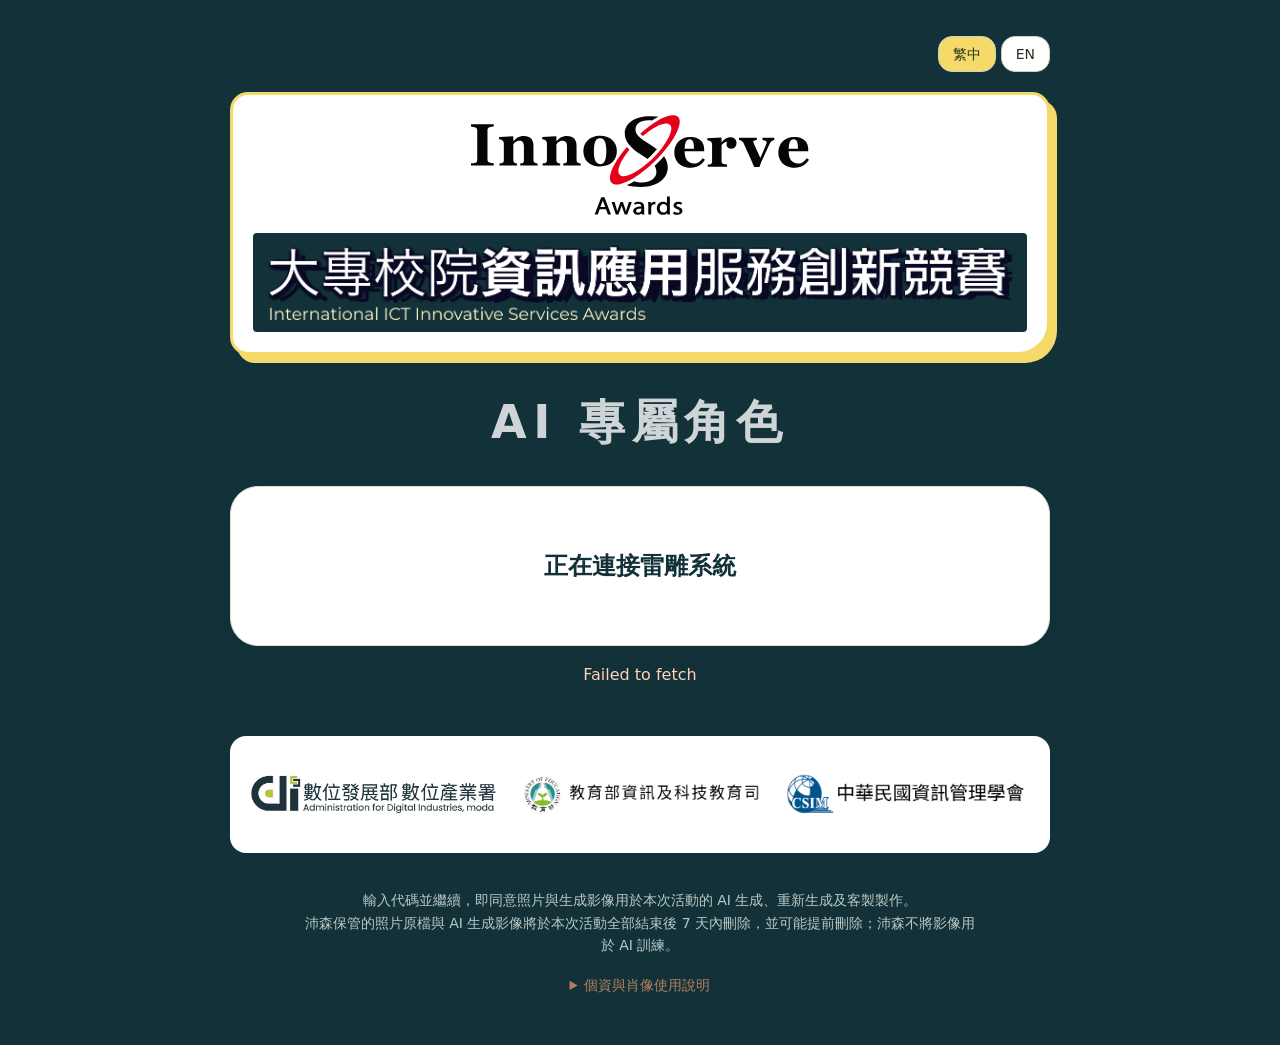
==== index.html @ 1585f526 "Update laser guest flow, event branding, three review buttons and kiosk/mobile upload" ====
<!doctype html><html lang="zh-Hant"><head><meta charset="utf-8"><meta name="viewport" content="width=device-width,initial-scale=1"><meta name="color-scheme" content="light"><title>AI 專屬角色</title><link rel="stylesheet" href="style.css?v=20261104-flow3"><script src="config.js?v=20261104-flow3"></script><script defer src="qrious.min.js"></script><script defer src="photo-input.js?v=20261104-flow3"></script><script defer src="app.js?v=20261104-flow3"></script><script defer src="language.js?v=20261104-flow3"></script></head><body><main><nav class="language"><button data-language="zh">繁中</button> <button data-language="en">EN</button></nav><header><div class="event"><div class="event-brand"><img class="event-brand-logo" src="assets/innoserve/brand-logo.svg" alt="InnoServe Awards" /><div class="event-brand-title"><img src="assets/innoserve/brand-title.webp" alt="大專校院資訊應用服務創新競賽 — International ICT Innovative Services Awards" /></div></div></div><h1 id="title">AI 專屬角色</h1></header><div id="screen" class="card"></div><p id="message" role="status"></p><div class="partners"><img src="assets/innoserve/adi.jpg" alt="數位產業署"><img src="assets/innoserve/moe.png" alt="教育部資科司"><img src="assets/innoserve/csim.png" alt="中華民國資訊管理學會"></div><footer>輸入代碼並繼續，即同意照片與生成影像用於本次活動的 AI 生成、重新生成及客製製作。<br>沛森保管的照片原檔與 AI 生成影像將於本次活動全部結束後 7 天內刪除，並可能提前刪除；沛森不將影像用於 AI 訓練。<details><summary>個資與肖像使用說明</summary>刪除後無法再次提供下載。經您另行同意，禮品成品照片得用於官方網站活動案例展示，不設定固定展示期限，且不適用前述 7 天刪除期限。您可申請撤下，不影響活動體驗資格。查詢、閱覽、申請停止蒐集、處理、利用及刪除，請聯絡沛森顧問有限公司：02-6603-9971。</details></footer></main></body></html>
---- style.css ----
*{box-sizing:border-box}body{margin:0;background:#faf9f6;color:#20241f;font-family:system-ui,'Microsoft JhengHei',sans-serif;line-height:1.6}main{width:min(94%,820px);margin:0 auto;padding:36px 0 48px}header{text-align:center;margin-bottom:36px}.eyebrow{font-size:11px;letter-spacing:.25em;color:#74816d}h1{font-size:clamp(28px,4vw,46px);line-height:1.2;font-weight:650;letter-spacing:.05em}h2{font-size:24px}p{color:#65705e}button,.button{font:inherit;cursor:pointer;border:1px solid #ccd2c5;border-radius:14px;padding:14px 24px;background:white;color:#26321f;display:inline-block;text-decoration:none}button.primary{background:#364832;border-color:#364832;color:white;font-weight:650;font-size:20px;min-width:210px}button:disabled{opacity:.5;cursor:wait}input,select,textarea{font:inherit;padding:10px;border:1px solid #cbd0c4;border-radius:8px;max-width:100%}.card{background:#fff;border:1px solid #e0e2da;border-radius:28px;padding:clamp(20px,4vw,40px);text-align:center;box-shadow:0 12px 40px #36483205}.portrait,video{width:min(100%,520px);aspect-ratio:1;object-fit:contain;background:white;border-radius:22px}video{object-fit:cover;transform:scaleX(-1)}.actions{display:flex;gap:12px;justify-content:center;flex-wrap:wrap;margin-top:24px}.note,footer{font-size:12px;color:#847c70}footer{text-align:center;margin:36px auto 0;max-width:680px}.number{font-size:36px;font-weight:700;letter-spacing:.04em}.error{color:#a33024;white-space:pre-wrap}#message{min-height:1.6em;text-align:center}.pulse{margin:50px auto;width:96px;height:96px;border:2px solid #dce0d6;border-top:3px solid #364832;border-radius:50%;animation:spin 2s linear infinite}@keyframes spin{to{transform:rotate(360deg)}}.steps{display:flex;gap:12px;justify-content:center;color:#68755f;font-size:14px;margin:28px 0}.steps span{border-bottom:1px solid #bcc6b1;padding:8px}.row{display:grid;grid-template-columns:100px 140px 1fr;gap:20px;text-align:left;align-items:center;margin-top:18px;padding:20px;border:1px solid #ddd;border-radius:18px;background:white}.row img{width:140px;background:white}.row .actions{justify-content:flex-start;margin:8px 0}.row button{padding:8px 12px;font-size:14px}.toolbar{display:flex;flex-wrap:wrap;gap:12px;align-items:center}.hidden{display:none!important}#qr{display:block;width:220px;height:220px;margin:20px auto}details{text-align:left;margin-top:16px}.sample{width:180px;height:180px;margin:18px auto;display:block;color:#364832}.queue-note{font-size:14px}@media(max-width:600px){.row{grid-template-columns:80px 1fr}.row .operations{grid-column:1/-1}.row img{width:120px}main{padding-top:24px}h1{margin:12px 0}.card{border-radius:22px}}

body{background:#133139;color:#fff}header p,.eyebrow{color:rgba(255,255,255,.8)}.card{color:#133139}.event{background:white;border:3px solid #f5da69;border-radius:18px 18px 32px 18px;padding:20px;box-shadow:7px 8px 0 #f5da69;margin-bottom:40px}.event img{width:100%;display:block}button.primary{background:#f5da69;color:#133139;border-color:#f5da69}.partners{display:flex;align-items:center;gap:16px;background:white;border-radius:16px;padding:18px;margin-top:48px}.partners img{width:calc((100% - 32px)/3);object-fit:contain}.examples{display:flex;align-items:center;justify-content:center;gap:12px}.examples figure{margin:0;width:42%}.examples img{width:100%;aspect-ratio:1;object-fit:contain;background:white;border:3px solid #f5da69;border-radius:24px}.examples figcaption{margin-top:10px}footer{color:#d2c8b6}#message{color:#fff}#message.error{color:#ffd1b8}.toolbar{color:white}.row{color:#133139}.note{color:#d5d8d7}.card .note{color:#65705e}

.bear{width:min(80vw,300px);height:min(80vw,300px);margin:20px auto;background-image:url('assets/bear-boba-sheet.png');background-size:200% 200%;animation:bear-frames 2s steps(1,end) infinite}@keyframes bear-frames{0%,100%{background-position:0 0}25%{background-position:100% 0}50%{background-position:0 100%}75%{background-position:100% 100%}}.language{text-align:right;margin-bottom:20px}.language button{padding:6px 14px;font-size:14px}.language button[aria-pressed=true]{background:#f5da69}


/* Estimated fill progress; 100% is reserved for a saved result. */
.generation-percent{display:flex;justify-content:flex-end;align-items:baseline;gap:12px;margin:20px 0 8px;color:#133139}
.generation-percent span{font-size:14px}
.generation-percent strong{font-size:clamp(40px,7vw,64px);font-weight:800;line-height:1.1;font-variant-numeric:tabular-nums}
.generation-progress{position:relative;overflow:hidden;width:100%;height:22px;border-radius:999px;background:#edf1ed;margin-bottom:24px}
.generation-progress::before{content:"";position:absolute;inset:0 auto 0 0;width:var(--progress,5%);background:#dcbc39;border-radius:999px;transition:width 1s linear}
.generation-progress.is-failed::before{background:#d77352}

.loading-slides{width:min(100%,520px);aspect-ratio:1721/1244;margin:20px auto;overflow:hidden;border-radius:16px;background:#1e333d}.loading-slides img{display:block;width:100%;height:100%;object-fit:contain}

.code-entry{display:grid;gap:20px;max-width:420px;margin:24px auto}.code-entry label{display:grid;gap:10px}.code-entry input{width:100%;font-size:24px;text-align:center}.color-grid{display:grid;grid-template-columns:repeat(auto-fit,minmax(180px,1fr));gap:14px;margin:20px 0}.color-grid button{display:flex;align-items:center;gap:12px}.color-grid button[aria-pressed=true]{outline:3px solid #dcbc39;background:#fff8d1}.swatch{display:inline-block;width:30px;height:30px;border:1px solid #89999c;border-radius:50%;flex-shrink:0}.admin-tabs{display:flex;gap:12px;margin:20px 0}.admin-tabs a{padding:12px 24px;color:white;border:1px solid #f5da69;border-radius:12px;text-decoration:none}.admin-tabs a.active{background:#f5da69;color:#133139}.settings-card{margin-top:24px;text-align:left}.settings-card form{display:flex;flex-wrap:wrap;gap:14px;align-items:end}.settings-card label{display:grid;gap:6px}.settings-row{display:flex;align-items:center;gap:12px;flex-wrap:wrap;padding:14px 0;border-bottom:1px solid #ddd}.settings-row>span:not(.swatch){flex:1}.row{grid-template-columns:180px 140px 1fr}@media(max-width:600px){.row{grid-template-columns:1fr 120px}.row .operations{grid-column:1/-1}}

.color-grid{grid-template-columns:repeat(3,minmax(0,1fr));gap:12px}.color-grid .cup-choice{display:flex;flex-direction:column;align-items:center;padding:10px;overflow:hidden}.cup-photo{width:100%;height:auto;aspect-ratio:1;object-fit:contain;border-radius:12px}.cup-choice[aria-pressed="true"]{outline:4px solid #d4ae35;background:#fff5c7}.cup-choice:disabled{opacity:.45}.cup-choice .swatch{display:none}#bulk-form{margin:24px 0;padding-top:20px;border-top:1px solid #ddd}#bulk-codes{display:block;width:100%;box-sizing:border-box;font:inherit;padding:12px;border:1px solid #aaa;border-radius:10px}#bulk-result{overflow-wrap:anywhere;margin-bottom:16px}@media(max-width:480px){.color-grid{gap:6px}.color-grid .cup-choice{padding:6px;font-size:15px}}
#bulk-form>label,#bulk-form>p{flex-basis:100%}


/* Shared event branding; source artwork keeps its original aspect ratio. */
.event-brand{display:flex;flex-direction:column;align-items:center;gap:18px;width:100%;background:#fff}
.event-brand img.event-brand-logo{display:block;width:min(58%,340px);height:auto;margin:0;object-fit:contain}
.event-brand .event-brand-title{width:100%;padding:12px 14px;background:#133139;box-sizing:border-box;border-radius:4px}
.event-brand .event-brand-title img{display:block;width:100%;height:auto;margin:0;object-fit:contain}
.screenshot-note{color:#b48b00;white-space:nowrap}
.review-actions button{min-width:150px;flex:1 1 150px;max-width:240px;min-height:60px;font-weight:650}
.review-actions button.primary{font-size:inherit}
.completed-layout{display:grid;grid-template-columns:1fr 1fr;align-items:center;gap:20px;margin:28px 0}
.completed-layout>.portrait{width:100%;border:1px solid #e0e2da}
.download-panel{padding:12px;border:1px solid #e0e2da;border-radius:18px;min-width:0}
.download-qr{display:block;width:min(100%,300px);height:auto;margin:16px auto;background:#fff;border-radius:0}
.download-panel p{margin:12px 0}.download-panel a{font-size:14px;padding:10px 14px}
.mobile-upload .download-qr{width:min(100%,360px)}
.file-label{display:grid;gap:12px;text-align:left;font-weight:600}.file-label input{width:100%}
.staff-color-actions{display:flex;flex-wrap:wrap;gap:8px;margin:16px 0}.staff-color-actions>p{width:100%;margin:0;font-size:14px}.staff-color-actions button{display:flex;gap:6px;align-items:center;font-size:14px!important;padding:10px!important}.staff-color-actions .swatch{width:18px;height:18px}.staff-color-actions button[aria-pressed=true]{background:#fff5c7;border:2px solid #b48b00}.staff-color-actions button:disabled{cursor:default}
@media(max-width:600px){.event-brand{gap:12px}.event-brand .event-brand-title{padding:8px}.event-brand img.event-brand-logo{width:60%}.completed-layout{gap:12px}.download-panel{padding:8px}.review-actions{gap:8px}.review-actions button{min-width:0;padding:12px 10px;flex:1 1 0;font-size:15px}.download-panel a{padding:8px;font-size:13px}}
@media(max-width:380px){.completed-layout{grid-template-columns:1fr}.completed-layout>.portrait{max-width:220px;margin:auto}.download-qr{max-width:240px}}
header h1#title{font-weight:900;letter-spacing:.14em;color:rgba(255,255,255,.8)}footer{color:#b8c9c5;font-size:clamp(12px,1.6vw,14px);line-height:1.6}footer details>summary{color:#b38159;cursor:pointer;text-align:center;margin-top:18px}footer details[open]{background:#fff;color:#133139;border-radius:14px;padding:16px}footer details[open]>summary{margin-top:0;margin-bottom:12px}

header h1#title{font-weight:900;letter-spacing:.14em;color:rgba(255,255,255,.8)}footer{color:#b8c9c5;font-size:clamp(12px,1.6vw,14px);line-height:1.6}footer details>summary{color:#b38159;cursor:pointer;text-align:center;margin-top:18px}footer details[open]{background:#fff;color:#133139;border-radius:14px;padding:16px}footer details[open]>summary{margin-top:0;margin-bottom:12px}
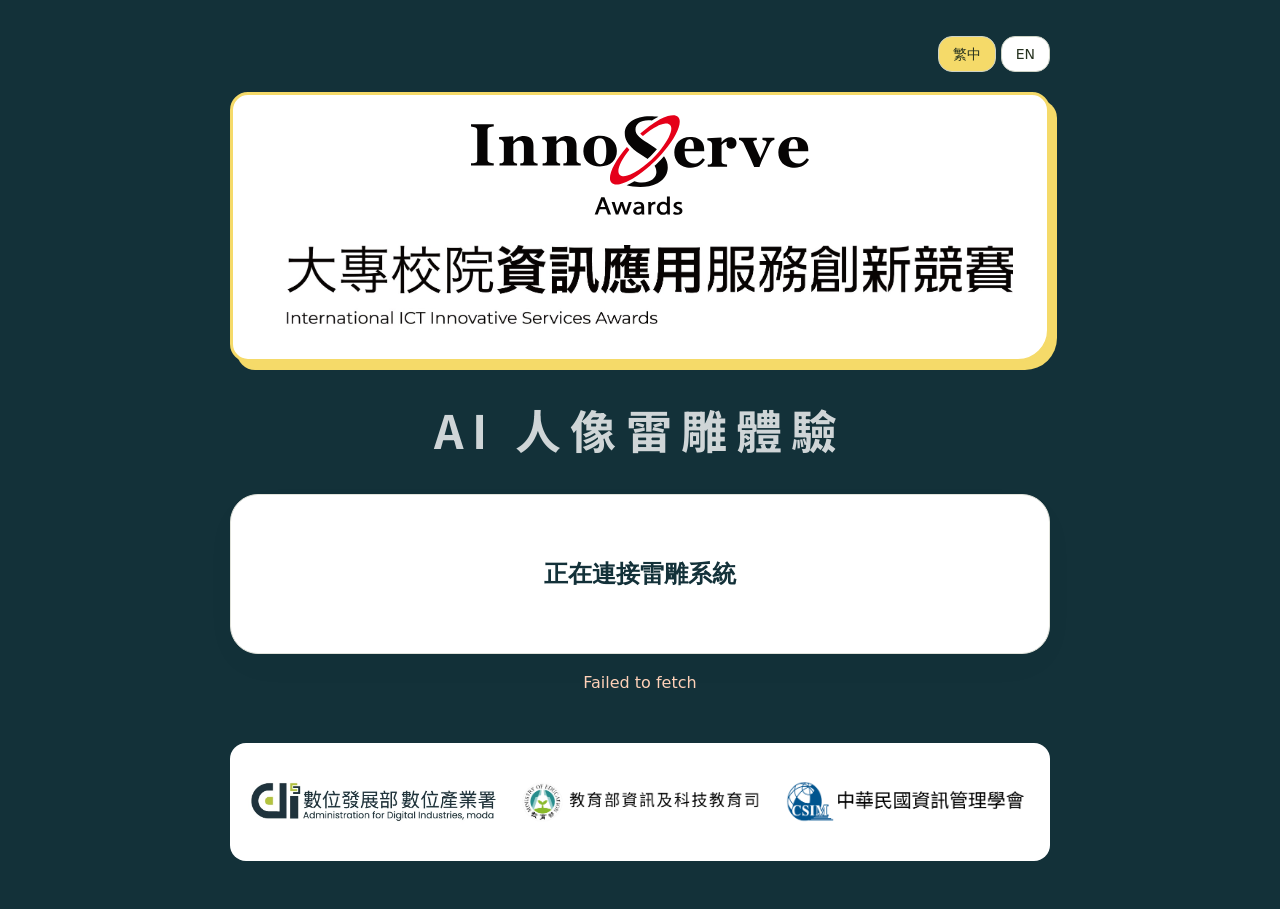
==== commit db0109aa: "Update event branding and add start homepage before code entry" ====
--- a/index.html
+++ b/index.html
@@ -1,2 +1,3 @@
-<!doctype html><html lang="zh-Hant"><head><meta charset="utf-8"><meta name="viewport" content="width=device-width,initial-scale=1"><meta name="color-scheme" content="light"><title>AI 專屬角色</title><link rel="stylesheet" href="style.css?v=20261104-flow3"><script src="config.js?v=20261104-flow3"></script><script defer src="qrious.min.js"></script><script defer src="photo-input.js?v=20261104-flow3"></script><script defer src="app.js?v=20261104-flow3"></script><script defer src="language.js?v=20261104-flow3"></script></head><body><main><nav class="language"><button data-language="zh">繁中</button> <button data-language="en">EN</button></nav><header><div class="event"><div class="event-brand"><img class="event-brand-logo" src="assets/innoserve/brand-logo.svg" alt="InnoServe Awards" /><div class="event-brand-title"><img src="assets/innoserve/brand-title.webp" alt="大專校院資訊應用服務創新競賽 — International ICT Innovative Services Awards" /></div></div></div><h1 id="title">AI 專屬角色</h1></header><div id="screen" class="card"></div><p id="message" role="status"></p><div class="partners"><img src="assets/innoserve/adi.jpg" alt="數位產業署"><img src="assets/innoserve/moe.png" alt="教育部資科司"><img src="assets/innoserve/csim.png" alt="中華民國資訊管理學會"></div><footer>輸入代碼並繼續，即同意照片與生成影像用於本次活動的 AI 生成、重新生成及客製製作。<br>沛森保管的照片原檔與 AI 生成影像將於本次活動全部結束後 7 天內刪除，並可能提前刪除；沛森不將影像用於 AI 訓練。<details><summary>個資與肖像使用說明</summary>刪除後無法再次提供下載。經您另行同意，禮品成品照片得用於官方網站活動案例展示，不設定固定展示期限，且不適用前述 7 天刪除期限。您可申請撤下，不影響活動體驗資格。查詢、閱覽、申請停止蒐集、處理、利用及刪除，請聯絡沛森顧問有限公司：02-6603-9971。</details></footer></main></body></html>
+<!doctype html><html lang="zh-Hant"><head><meta charset="utf-8"><meta name="viewport" content="width=device-width,initial-scale=1"><meta name="color-scheme" content="light"><title>AI 人像雷雕體驗</title><link href="https://fonts.googleapis.com/css2?family=Noto+Sans+JP:wght@400;700;900&family=Noto+Sans+TC:wght@300;500;700;900&display=swap" rel="stylesheet"><link rel="stylesheet" href="style.css?v=20261104-home4"><script src="config.js?v=20261104-home4"></script><script defer src="qrious.min.js"></script><script defer src="photo-input.js?v=20261104-flow3"></script><script defer src="app.js?v=20261104-home4"></script><script defer src="language.js?v=20261104-home4"></script></head><body><main><nav class="language"><button data-language="zh">繁中</button> <button data-language="en">EN</button></nav><header><div class="event"><div class="event-brand"><img class="event-brand-logo" src="assets/innoserve/brand-logo.svg" alt="InnoServe Awards" /><div class="event-brand-title"><img src="assets/innoserve/brand-title-black.jpg" alt="大專校院資訊應用服務創新競賽 — International ICT Innovative Services Awards" /></div></div></div><h1 id="title">AI 人像雷雕體驗</h1></header><div id="screen" class="card"></div><p id="message" role="status"></p><div class="partners"><img src="assets/innoserve/adi.jpg" alt="數位產業署"><img src="assets/innoserve/moe.png" alt="教育部資科司"><img src="assets/innoserve/csim.png" alt="中華民國資訊管理學會"></div><footer id="privacy-notice" hidden><p>點擊「開始體驗」，即同意照片與生成影像用於本次活動的 AI 生成、重新生成及客製製作。</p><p>照片原檔將於活動結束後 7 天內刪除；沛森不將影像用於 AI 訓練。</p><details><summary>個資與肖像使用說明</summary><p>沛森保管的照片原檔與 AI 生成影像，將於本次活動全部結束後 7 天內刪除，並可能提前刪除；刪除後將無法再次提供下載。</p><p>經您另行同意，沛森得將 AI 圖像印製於禮品上的成品照片，用於官方網站的活動案例展示，不設定固定展示期限。此類展示照片不適用前述 7 天刪除期限；您可聯絡沛森申請停止使用及撤下，不影響活動體驗資格。</p><p>如需查詢、閱覽、申請停止蒐集、處理、利用及刪除，請聯絡沛森顧問有限公司：<a href="tel:0266039971">02-6603-9971</a>。</p></details></footer></main></body></html>
 
+
--- a/style.css
+++ b/style.css
@@ -24,7 +24,7 @@
 /* Shared event branding; source artwork keeps its original aspect ratio. */
 .event-brand{display:flex;flex-direction:column;align-items:center;gap:18px;width:100%;background:#fff}
 .event-brand img.event-brand-logo{display:block;width:min(58%,340px);height:auto;margin:0;object-fit:contain}
-.event-brand .event-brand-title{width:100%;padding:12px 14px;background:#133139;box-sizing:border-box;border-radius:4px}
+.event-brand .event-brand-title{width:100%;padding:12px 14px;background:#fff;box-sizing:border-box;border-radius:4px}
 .event-brand .event-brand-title img{display:block;width:100%;height:auto;margin:0;object-fit:contain}
 .screenshot-note{color:#b48b00;white-space:nowrap}
 .review-actions button{min-width:150px;flex:1 1 150px;max-width:240px;min-height:60px;font-weight:650}
@@ -42,3 +42,11 @@
 header h1#title{font-weight:900;letter-spacing:.14em;color:rgba(255,255,255,.8)}footer{color:#b8c9c5;font-size:clamp(12px,1.6vw,14px);line-height:1.6}footer details>summary{color:#b38159;cursor:pointer;text-align:center;margin-top:18px}footer details[open]{background:#fff;color:#133139;border-radius:14px;padding:16px}footer details[open]>summary{margin-top:0;margin-bottom:12px}
 
 header h1#title{font-weight:900;letter-spacing:.14em;color:rgba(255,255,255,.8)}footer{color:#b8c9c5;font-size:clamp(12px,1.6vw,14px);line-height:1.6}footer details>summary{color:#b38159;cursor:pointer;text-align:center;margin-top:18px}footer details[open]{background:#fff;color:#133139;border-radius:14px;padding:16px}footer details[open]>summary{margin-top:0;margin-bottom:12px}
+
+
+/* Match the canvas system's Noto Sans TC bold title while retaining the laser name. */
+header h1#title{font-family:'Noto Sans TC','Noto Sans JP',sans-serif;font-weight:700;letter-spacing:.2em}
+#screen.landing{background:transparent;border:0;box-shadow:none;padding:22px 0 12px}
+#screen.landing .actions{margin-top:0}
+button.start-experience{width:min(100%,420px);min-height:88px;font-family:'Noto Sans TC',sans-serif;font-size:clamp(26px,4vw,36px);font-weight:900;border-radius:20px}
+#privacy-notice p{color:inherit;margin:8px 0}#privacy-notice a{color:inherit}#privacy-notice[hidden]{display:none}
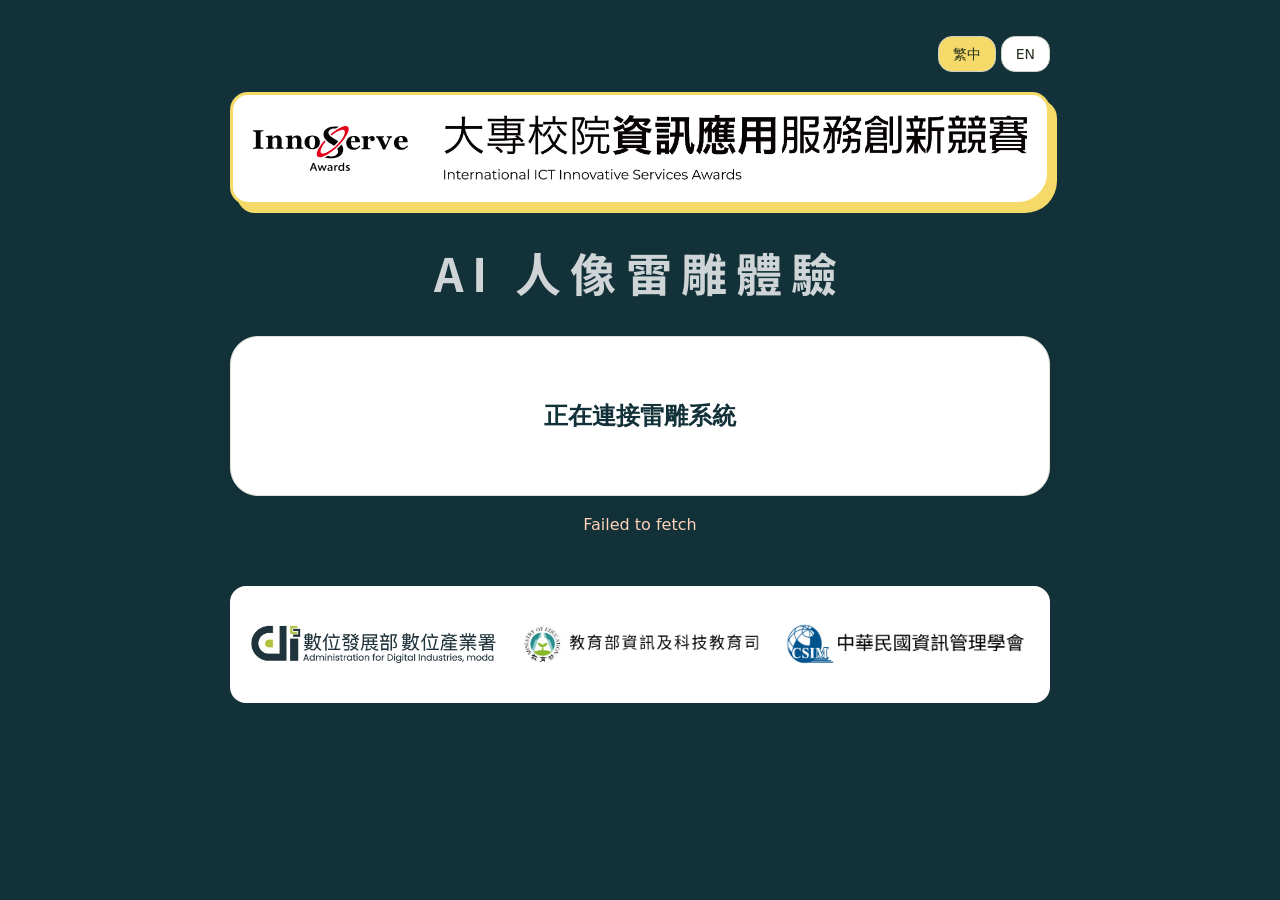
==== commit 836eee6f: "Arrange supplied event logo and title side by side" ====
--- a/index.html
+++ b/index.html
@@ -1,3 +1,3 @@
-<!doctype html><html lang="zh-Hant"><head><meta charset="utf-8"><meta name="viewport" content="width=device-width,initial-scale=1"><meta name="color-scheme" content="light"><title>AI 人像雷雕體驗</title><link href="https://fonts.googleapis.com/css2?family=Noto+Sans+JP:wght@400;700;900&family=Noto+Sans+TC:wght@300;500;700;900&display=swap" rel="stylesheet"><link rel="stylesheet" href="style.css?v=20261104-home4"><script src="config.js?v=20261104-home4"></script><script defer src="qrious.min.js"></script><script defer src="photo-input.js?v=20261104-flow3"></script><script defer src="app.js?v=20261104-home4"></script><script defer src="language.js?v=20261104-home4"></script></head><body><main><nav class="language"><button data-language="zh">繁中</button> <button data-language="en">EN</button></nav><header><div class="event"><div class="event-brand"><img class="event-brand-logo" src="assets/innoserve/brand-logo.svg" alt="InnoServe Awards" /><div class="event-brand-title"><img src="assets/innoserve/brand-title-black.jpg" alt="大專校院資訊應用服務創新競賽 — International ICT Innovative Services Awards" /></div></div></div><h1 id="title">AI 人像雷雕體驗</h1></header><div id="screen" class="card"></div><p id="message" role="status"></p><div class="partners"><img src="assets/innoserve/adi.jpg" alt="數位產業署"><img src="assets/innoserve/moe.png" alt="教育部資科司"><img src="assets/innoserve/csim.png" alt="中華民國資訊管理學會"></div><footer id="privacy-notice" hidden><p>點擊「開始體驗」，即同意照片與生成影像用於本次活動的 AI 生成、重新生成及客製製作。</p><p>照片原檔將於活動結束後 7 天內刪除；沛森不將影像用於 AI 訓練。</p><details><summary>個資與肖像使用說明</summary><p>沛森保管的照片原檔與 AI 生成影像，將於本次活動全部結束後 7 天內刪除，並可能提前刪除；刪除後將無法再次提供下載。</p><p>經您另行同意，沛森得將 AI 圖像印製於禮品上的成品照片，用於官方網站的活動案例展示，不設定固定展示期限。此類展示照片不適用前述 7 天刪除期限；您可聯絡沛森申請停止使用及撤下，不影響活動體驗資格。</p><p>如需查詢、閱覽、申請停止蒐集、處理、利用及刪除，請聯絡沛森顧問有限公司：<a href="tel:0266039971">02-6603-9971</a>。</p></details></footer></main></body></html>
+<!doctype html><html lang="zh-Hant"><head><meta charset="utf-8"><meta name="viewport" content="width=device-width,initial-scale=1"><meta name="color-scheme" content="light"><title>AI 人像雷雕體驗</title><link href="https://fonts.googleapis.com/css2?family=Noto+Sans+JP:wght@400;700;900&family=Noto+Sans+TC:wght@300;500;700;900&display=swap" rel="stylesheet"><link rel="stylesheet" href="style.css?v=20261104-horizontal5"><script src="config.js?v=20261104-home4"></script><script defer src="qrious.min.js"></script><script defer src="photo-input.js?v=20261104-flow3"></script><script defer src="app.js?v=20261104-home4"></script><script defer src="language.js?v=20261104-home4"></script></head><body><main><nav class="language"><button data-language="zh">繁中</button> <button data-language="en">EN</button></nav><header><div class="event"><div class="event-brand"><img class="event-brand-logo" src="assets/innoserve/brand-logo.svg" alt="InnoServe Awards" /><div class="event-brand-title"><img src="assets/innoserve/brand-title-black.jpg" alt="大專校院資訊應用服務創新競賽 — International ICT Innovative Services Awards" /></div></div></div><h1 id="title">AI 人像雷雕體驗</h1></header><div id="screen" class="card"></div><p id="message" role="status"></p><div class="partners"><img src="assets/innoserve/adi.jpg" alt="數位產業署"><img src="assets/innoserve/moe.png" alt="教育部資科司"><img src="assets/innoserve/csim.png" alt="中華民國資訊管理學會"></div><footer id="privacy-notice" hidden><p>點擊「開始體驗」，即同意照片與生成影像用於本次活動的 AI 生成、重新生成及客製製作。</p><p>照片原檔將於活動結束後 7 天內刪除；沛森不將影像用於 AI 訓練。</p><details><summary>個資與肖像使用說明</summary><p>沛森保管的照片原檔與 AI 生成影像，將於本次活動全部結束後 7 天內刪除，並可能提前刪除；刪除後將無法再次提供下載。</p><p>經您另行同意，沛森得將 AI 圖像印製於禮品上的成品照片，用於官方網站的活動案例展示，不設定固定展示期限。此類展示照片不適用前述 7 天刪除期限；您可聯絡沛森申請停止使用及撤下，不影響活動體驗資格。</p><p>如需查詢、閱覽、申請停止蒐集、處理、利用及刪除，請聯絡沛森顧問有限公司：<a href="tel:0266039971">02-6603-9971</a>。</p></details></footer></main></body></html>
 
 
--- a/style.css
+++ b/style.css
@@ -22,9 +22,9 @@
 
 
 /* Shared event branding; source artwork keeps its original aspect ratio. */
-.event-brand{display:flex;flex-direction:column;align-items:center;gap:18px;width:100%;background:#fff}
-.event-brand img.event-brand-logo{display:block;width:min(58%,340px);height:auto;margin:0;object-fit:contain}
-.event-brand .event-brand-title{width:100%;padding:12px 14px;background:#fff;box-sizing:border-box;border-radius:4px}
+.event-brand{display:flex;flex-direction:row;align-items:center;gap:clamp(8px,2vw,20px);width:100%;background:#fff}
+.event-brand img.event-brand-logo{display:block;flex:0 0 20%;width:20%;max-width:180px;height:auto;margin:0;object-fit:contain}
+.event-brand .event-brand-title{flex:1 1 0;min-width:0;width:auto;padding:0;background:#fff;box-sizing:border-box;border-radius:4px}
 .event-brand .event-brand-title img{display:block;width:100%;height:auto;margin:0;object-fit:contain}
 .screenshot-note{color:#b48b00;white-space:nowrap}
 .review-actions button{min-width:150px;flex:1 1 150px;max-width:240px;min-height:60px;font-weight:650}
@@ -37,7 +37,7 @@
 .mobile-upload .download-qr{width:min(100%,360px)}
 .file-label{display:grid;gap:12px;text-align:left;font-weight:600}.file-label input{width:100%}
 .staff-color-actions{display:flex;flex-wrap:wrap;gap:8px;margin:16px 0}.staff-color-actions>p{width:100%;margin:0;font-size:14px}.staff-color-actions button{display:flex;gap:6px;align-items:center;font-size:14px!important;padding:10px!important}.staff-color-actions .swatch{width:18px;height:18px}.staff-color-actions button[aria-pressed=true]{background:#fff5c7;border:2px solid #b48b00}.staff-color-actions button:disabled{cursor:default}
-@media(max-width:600px){.event-brand{gap:12px}.event-brand .event-brand-title{padding:8px}.event-brand img.event-brand-logo{width:60%}.completed-layout{gap:12px}.download-panel{padding:8px}.review-actions{gap:8px}.review-actions button{min-width:0;padding:12px 10px;flex:1 1 0;font-size:15px}.download-panel a{padding:8px;font-size:13px}}
+@media(max-width:600px){.event-brand{gap:8px}.event-brand .event-brand-title{padding:0}.event-brand img.event-brand-logo{width:20%}.completed-layout{gap:12px}.download-panel{padding:8px}.review-actions{gap:8px}.review-actions button{min-width:0;padding:12px 10px;flex:1 1 0;font-size:15px}.download-panel a{padding:8px;font-size:13px}}
 @media(max-width:380px){.completed-layout{grid-template-columns:1fr}.completed-layout>.portrait{max-width:220px;margin:auto}.download-qr{max-width:240px}}
 header h1#title{font-weight:900;letter-spacing:.14em;color:rgba(255,255,255,.8)}footer{color:#b8c9c5;font-size:clamp(12px,1.6vw,14px);line-height:1.6}footer details>summary{color:#b38159;cursor:pointer;text-align:center;margin-top:18px}footer details[open]{background:#fff;color:#133139;border-radius:14px;padding:16px}footer details[open]>summary{margin-top:0;margin-bottom:12px}
 
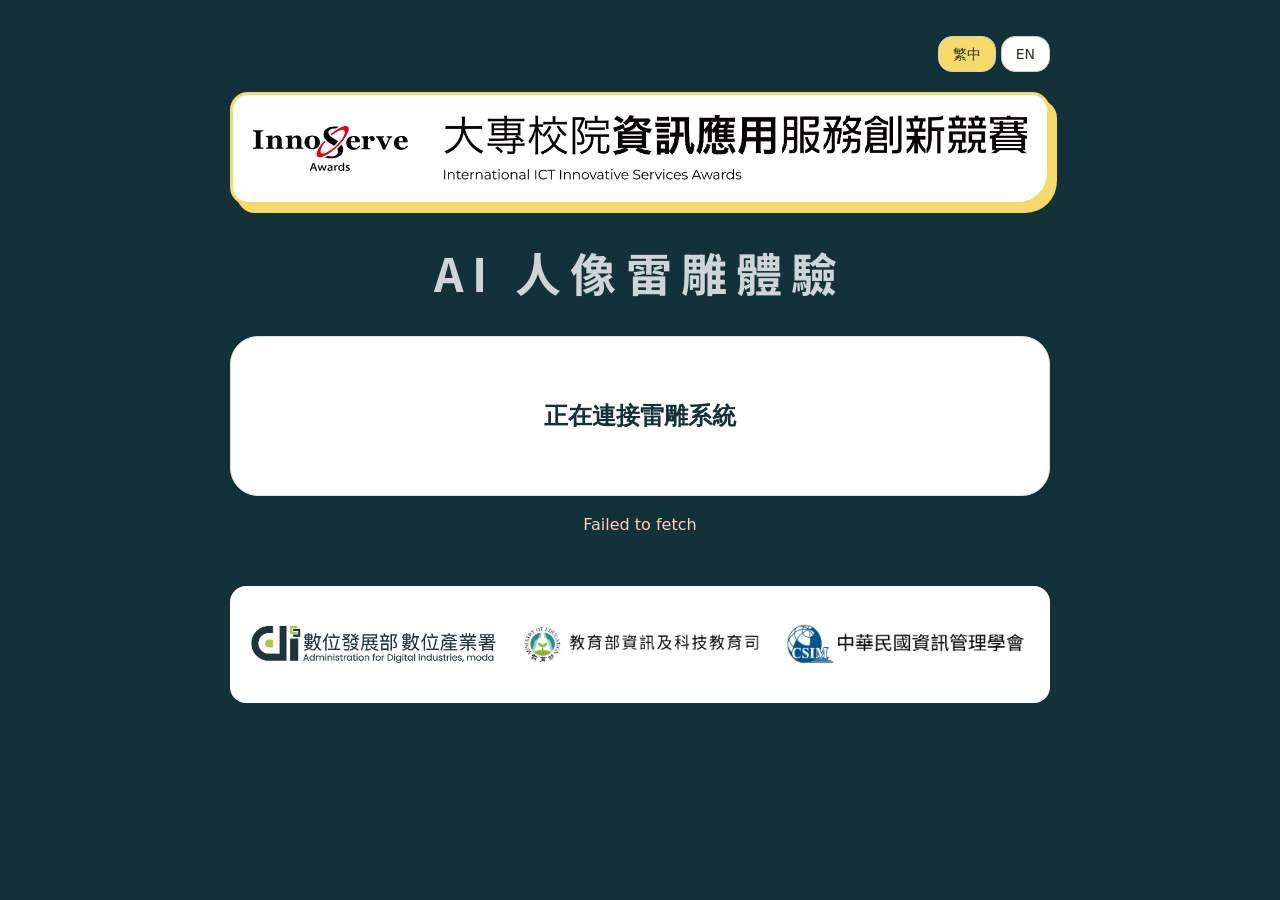
==== commit 0ce7ac10: "Add configurable photo entry and A/B laser portrait selection" ====
--- a/index.html
+++ b/index.html
@@ -1,3 +1,4 @@
-<!doctype html><html lang="zh-Hant"><head><meta charset="utf-8"><meta name="viewport" content="width=device-width,initial-scale=1"><meta name="color-scheme" content="light"><title>AI 人像雷雕體驗</title><link href="https://fonts.googleapis.com/css2?family=Noto+Sans+JP:wght@400;700;900&family=Noto+Sans+TC:wght@300;500;700;900&display=swap" rel="stylesheet"><link rel="stylesheet" href="style.css?v=20261104-horizontal5"><script src="config.js?v=20261104-home4"></script><script defer src="qrious.min.js"></script><script defer src="photo-input.js?v=20261104-flow3"></script><script defer src="app.js?v=20261104-home4"></script><script defer src="language.js?v=20261104-home4"></script></head><body><main><nav class="language"><button data-language="zh">繁中</button> <button data-language="en">EN</button></nav><header><div class="event"><div class="event-brand"><img class="event-brand-logo" src="assets/innoserve/brand-logo.svg" alt="InnoServe Awards" /><div class="event-brand-title"><img src="assets/innoserve/brand-title-black.jpg" alt="大專校院資訊應用服務創新競賽 — International ICT Innovative Services Awards" /></div></div></div><h1 id="title">AI 人像雷雕體驗</h1></header><div id="screen" class="card"></div><p id="message" role="status"></p><div class="partners"><img src="assets/innoserve/adi.jpg" alt="數位產業署"><img src="assets/innoserve/moe.png" alt="教育部資科司"><img src="assets/innoserve/csim.png" alt="中華民國資訊管理學會"></div><footer id="privacy-notice" hidden><p>點擊「開始體驗」，即同意照片與生成影像用於本次活動的 AI 生成、重新生成及客製製作。</p><p>照片原檔將於活動結束後 7 天內刪除；沛森不將影像用於 AI 訓練。</p><details><summary>個資與肖像使用說明</summary><p>沛森保管的照片原檔與 AI 生成影像，將於本次活動全部結束後 7 天內刪除，並可能提前刪除；刪除後將無法再次提供下載。</p><p>經您另行同意，沛森得將 AI 圖像印製於禮品上的成品照片，用於官方網站的活動案例展示，不設定固定展示期限。此類展示照片不適用前述 7 天刪除期限；您可聯絡沛森申請停止使用及撤下，不影響活動體驗資格。</p><p>如需查詢、閱覽、申請停止蒐集、處理、利用及刪除，請聯絡沛森顧問有限公司：<a href="tel:0266039971">02-6603-9971</a>。</p></details></footer></main></body></html>
+<!doctype html><html lang="zh-Hant"><head><meta charset="utf-8"><meta name="viewport" content="width=device-width,initial-scale=1"><meta name="color-scheme" content="light"><title>AI 人像雷雕體驗</title><link href="https://fonts.googleapis.com/css2?family=Noto+Sans+JP:wght@400;700;900&family=Noto+Sans+TC:wght@300;500;700;900&display=swap" rel="stylesheet"><link rel="stylesheet" href="style.css?v=20261104-dual6"><script src="config.js?v=20261104-home4"></script><script defer src="qrious.min.js"></script><script defer src="photo-input.js?v=20261104-flow3"></script><script defer src="app.js?v=20261104-dual6"></script><script defer src="language.js?v=20261104-dual6"></script></head><body><main><nav class="language"><button data-language="zh">繁中</button> <button data-language="en">EN</button></nav><header><div class="event"><div class="event-brand"><img class="event-brand-logo" src="assets/innoserve/brand-logo.svg" alt="InnoServe Awards" /><div class="event-brand-title"><img src="assets/innoserve/brand-title-black.jpg" alt="大專校院資訊應用服務創新競賽 — International ICT Innovative Services Awards" /></div></div></div><h1 id="title">AI 人像雷雕體驗</h1></header><div id="screen" class="card"></div><p id="message" role="status"></p><div class="partners"><img src="assets/innoserve/adi.jpg" alt="數位產業署"><img src="assets/innoserve/moe.png" alt="教育部資科司"><img src="assets/innoserve/csim.png" alt="中華民國資訊管理學會"></div><footer id="privacy-notice" hidden><p>點擊「開始體驗」，即同意照片與生成影像用於本次活動的 AI 生成、重新生成及客製製作。</p><p>照片原檔將於活動結束後 7 天內刪除；沛森不將影像用於 AI 訓練。</p><details><summary>個資與肖像使用說明</summary><p>沛森保管的照片原檔與 AI 生成影像，將於本次活動全部結束後 7 天內刪除，並可能提前刪除；刪除後將無法再次提供下載。</p><p>經您另行同意，沛森得將 AI 圖像印製於禮品上的成品照片，用於官方網站的活動案例展示，不設定固定展示期限。此類展示照片不適用前述 7 天刪除期限；您可聯絡沛森申請停止使用及撤下，不影響活動體驗資格。</p><p>如需查詢、閱覽、申請停止蒐集、處理、利用及刪除，請聯絡沛森顧問有限公司：<a href="tel:0266039971">02-6603-9971</a>。</p></details></footer></main></body></html>
 
 
+
--- a/style.css
+++ b/style.css
@@ -50,3 +50,14 @@
 #screen.landing .actions{margin-top:0}
 button.start-experience{width:min(100%,420px);min-height:88px;font-family:'Noto Sans TC',sans-serif;font-size:clamp(26px,4vw,36px);font-weight:900;border-radius:20px}
 #privacy-notice p{color:inherit;margin:8px 0}#privacy-notice a{color:inherit}#privacy-notice[hidden]{display:none}
+
+
+/* Two independent, full-image choices; a visible selection is required to confirm. */
+.design-grid{display:grid;grid-template-columns:repeat(2,minmax(0,1fr));gap:16px;margin:24px 0}
+.design-choice{display:flex;flex-direction:column;align-items:center;gap:12px;min-width:0;padding:12px;border:3px solid #d8dfdf;border-radius:20px;background:#fff;color:#133139}
+.design-choice img{width:100%;height:auto;aspect-ratio:1;object-fit:contain;border-radius:12px}
+.design-choice strong{font-size:22px}.design-choice[aria-pressed=true]{border-color:#bd9300;background:#fff7cd;box-shadow:0 0 0 3px #f5da69}
+.design-choice:focus-visible{outline:3px solid #133139;outline-offset:4px}.design-grid:has(>.design-choice:only-child){grid-template-columns:minmax(0,480px);justify-content:center}
+.settings-card label.entry-option{display:flex;align-items:center;gap:10px}.entry-option input{width:22px;height:22px}
+.order-designs{display:flex;flex-direction:column;gap:10px}.order-designs figure{margin:0}.order-designs figcaption{font-size:13px;text-align:center}
+@media(max-width:480px){.design-grid{gap:8px}.design-choice{padding:6px;border-radius:14px}.design-choice strong{font-size:18px}}
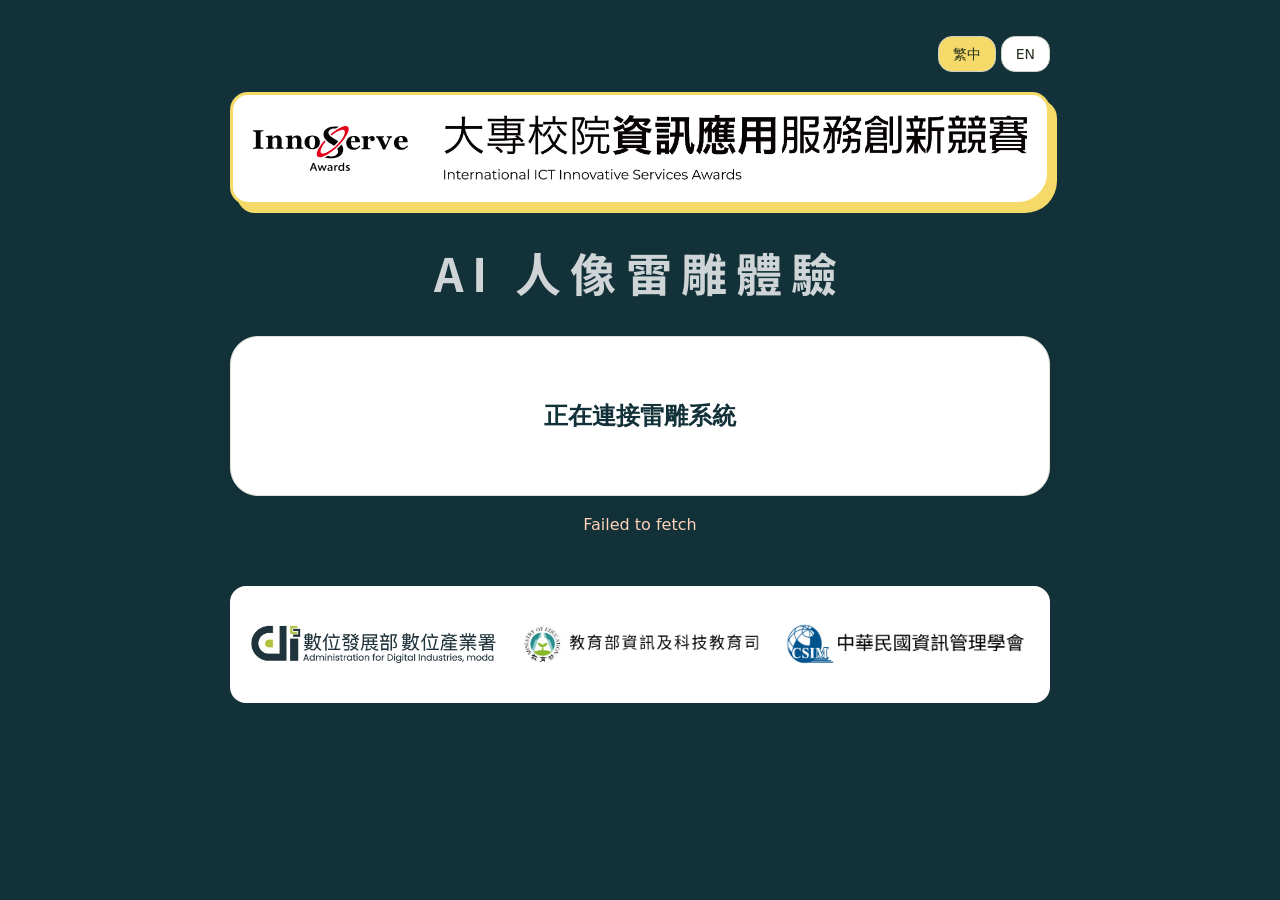
==== commit bd6a9982: "Add independent camera/upload checkboxes and confirmed admin reset controls" ====
--- a/index.html
+++ b/index.html
@@ -1,4 +1,4 @@
-<!doctype html><html lang="zh-Hant"><head><meta charset="utf-8"><meta name="viewport" content="width=device-width,initial-scale=1"><meta name="color-scheme" content="light"><title>AI 人像雷雕體驗</title><link href="https://fonts.googleapis.com/css2?family=Noto+Sans+JP:wght@400;700;900&family=Noto+Sans+TC:wght@300;500;700;900&display=swap" rel="stylesheet"><link rel="stylesheet" href="style.css?v=20261104-dual6"><script src="config.js?v=20261104-home4"></script><script defer src="qrious.min.js"></script><script defer src="photo-input.js?v=20261104-flow3"></script><script defer src="app.js?v=20261104-dual6"></script><script defer src="language.js?v=20261104-dual6"></script></head><body><main><nav class="language"><button data-language="zh">繁中</button> <button data-language="en">EN</button></nav><header><div class="event"><div class="event-brand"><img class="event-brand-logo" src="assets/innoserve/brand-logo.svg" alt="InnoServe Awards" /><div class="event-brand-title"><img src="assets/innoserve/brand-title-black.jpg" alt="大專校院資訊應用服務創新競賽 — International ICT Innovative Services Awards" /></div></div></div><h1 id="title">AI 人像雷雕體驗</h1></header><div id="screen" class="card"></div><p id="message" role="status"></p><div class="partners"><img src="assets/innoserve/adi.jpg" alt="數位產業署"><img src="assets/innoserve/moe.png" alt="教育部資科司"><img src="assets/innoserve/csim.png" alt="中華民國資訊管理學會"></div><footer id="privacy-notice" hidden><p>點擊「開始體驗」，即同意照片與生成影像用於本次活動的 AI 生成、重新生成及客製製作。</p><p>照片原檔將於活動結束後 7 天內刪除；沛森不將影像用於 AI 訓練。</p><details><summary>個資與肖像使用說明</summary><p>沛森保管的照片原檔與 AI 生成影像，將於本次活動全部結束後 7 天內刪除，並可能提前刪除；刪除後將無法再次提供下載。</p><p>經您另行同意，沛森得將 AI 圖像印製於禮品上的成品照片，用於官方網站的活動案例展示，不設定固定展示期限。此類展示照片不適用前述 7 天刪除期限；您可聯絡沛森申請停止使用及撤下，不影響活動體驗資格。</p><p>如需查詢、閱覽、申請停止蒐集、處理、利用及刪除，請聯絡沛森顧問有限公司：<a href="tel:0266039971">02-6603-9971</a>。</p></details></footer></main></body></html>
+<!doctype html><html lang="zh-Hant"><head><meta charset="utf-8"><meta name="viewport" content="width=device-width,initial-scale=1"><meta name="color-scheme" content="light"><title>AI 人像雷雕體驗</title><link href="https://fonts.googleapis.com/css2?family=Noto+Sans+JP:wght@400;700;900&family=Noto+Sans+TC:wght@300;500;700;900&display=swap" rel="stylesheet"><link rel="stylesheet" href="style.css?v=20261104-reset1"><script src="config.js?v=20261104-home4"></script><script defer src="qrious.min.js"></script><script defer src="photo-input.js?v=20261104-flow3"></script><script defer src="app.js?v=20261104-reset1"></script><script defer src="language.js?v=20261104-reset1"></script></head><body><main><nav class="language"><button data-language="zh">繁中</button> <button data-language="en">EN</button></nav><header><div class="event"><div class="event-brand"><img class="event-brand-logo" src="assets/innoserve/brand-logo.svg" alt="InnoServe Awards" /><div class="event-brand-title"><img src="assets/innoserve/brand-title-black.jpg" alt="大專校院資訊應用服務創新競賽 — International ICT Innovative Services Awards" /></div></div></div><h1 id="title">AI 人像雷雕體驗</h1></header><div id="screen" class="card"></div><p id="message" role="status"></p><div class="partners"><img src="assets/innoserve/adi.jpg" alt="數位產業署"><img src="assets/innoserve/moe.png" alt="教育部資科司"><img src="assets/innoserve/csim.png" alt="中華民國資訊管理學會"></div><footer id="privacy-notice" hidden><p>點擊「開始體驗」，即同意照片與生成影像用於本次活動的 AI 生成、重新生成及客製製作。</p><p>照片原檔將於活動結束後 7 天內刪除；沛森不將影像用於 AI 訓練。</p><details><summary>個資與肖像使用說明</summary><p>沛森保管的照片原檔與 AI 生成影像，將於本次活動全部結束後 7 天內刪除，並可能提前刪除；刪除後將無法再次提供下載。</p><p>經您另行同意，沛森得將 AI 圖像印製於禮品上的成品照片，用於官方網站的活動案例展示，不設定固定展示期限。此類展示照片不適用前述 7 天刪除期限；您可聯絡沛森申請停止使用及撤下，不影響活動體驗資格。</p><p>如需查詢、閱覽、申請停止蒐集、處理、利用及刪除，請聯絡沛森顧問有限公司：<a href="tel:0266039971">02-6603-9971</a>。</p></details></footer></main></body></html>
 
 
 
--- a/style.css
+++ b/style.css
@@ -61,3 +61,5 @@
 .settings-card label.entry-option{display:flex;align-items:center;gap:10px}.entry-option input{width:22px;height:22px}
 .order-designs{display:flex;flex-direction:column;gap:10px}.order-designs figure{margin:0}.order-designs figcaption{font-size:13px;text-align:center}
 @media(max-width:480px){.design-grid{gap:8px}.design-choice{padding:6px;border-radius:14px}.design-choice strong{font-size:18px}}
+
+.reset-section{margin-top:24px;padding-top:20px;border-top:1px solid #d5dbd9}.danger-button{color:#9b2020;border-color:#9b2020;background:#fff}.danger-button:hover{background:#fff1ef}.danger-button:disabled{opacity:.5}#codes-reset-status,#orders-reset-status{color:#9b2020}#entry-form{align-items:center;gap:24px}
